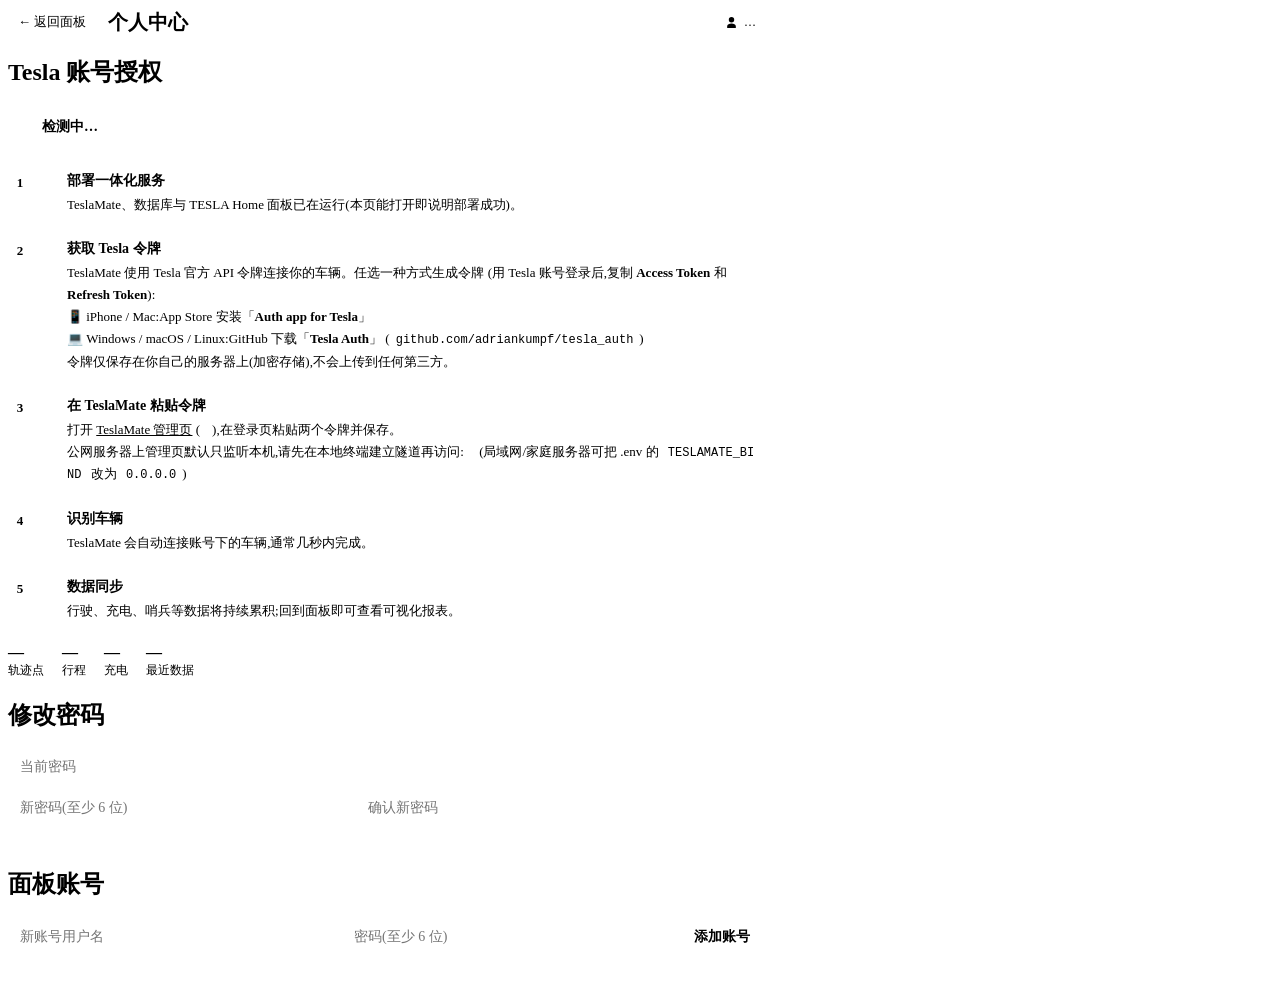
==== app/static/account.html @ b380e8c2 "一体化部署:TeslaMate+面板单 compose 编排、个人中心(Tesla 授权指引+自助改密码)、镜像版本发布 - 根 docker-compose.yml 一体化编排 teslamate/" ====
<!DOCTYPE html>
<html lang="zh-CN" data-theme="dark">
<head>
  <meta charset="utf-8">
  <meta name="viewport" content="width=device-width, initial-scale=1">
  <meta name="theme-color" content="#0d0d0d">
  <title>个人中心 · TESLA Home</title>
  <link rel="stylesheet" href="/style.css">
  <script>document.documentElement.dataset.theme = localStorage.getItem('ttv-theme') || 'dark';</script>
  <style>
    .acct-wrap { max-width: 760px; }
    .acct-header { display: flex; align-items: center; gap: 12px; margin-bottom: 16px; }
    .acct-header h1 { font-size: 20px; margin: 0; font-weight: 600; }
    .acct-back {
      color: var(--text-secondary); text-decoration: none; font-size: 13px;
      border: 1px solid var(--border); border-radius: 8px; padding: 5px 10px;
    }
    .acct-back:hover { color: var(--text-primary); border-color: var(--baseline); }
    .acct-user-chip {
      margin-left: auto; font-size: 12px; color: var(--text-secondary);
      border: 1px solid var(--border); border-radius: 999px; padding: 4px 12px;
      display: inline-flex; align-items: center; gap: 6px;
    }
    .acct-user-chip svg { width: 13px; height: 13px; fill: currentColor; }
    .acct-wrap .card { margin-bottom: 14px; }

    /* Tesla 授权状态横幅 */
    .tesla-banner {
      display: flex; align-items: center; gap: 10px; border-radius: 10px;
      padding: 10px 14px; margin: 8px 0 14px; font-size: 14px; font-weight: 600;
      border: 1px solid var(--border); background: var(--page);
    }
    .tesla-banner .dot { width: 10px; height: 10px; border-radius: 50%; flex: none; }
    .tesla-banner.ok .dot { background: var(--success); box-shadow: 0 0 6px var(--success); }
    .tesla-banner.ok { color: var(--success); }
    .tesla-banner.pending .dot { background: var(--series-4); box-shadow: 0 0 6px var(--series-4); }
    .tesla-banner.pending { color: var(--series-4); }
    .tesla-banner small { font-weight: 400; color: var(--text-muted); margin-left: auto; text-align: right; }

    /* 指引步骤 */
    .steps { list-style: none; margin: 0; padding: 0; counter-reset: step; }
    .steps > li {
      position: relative; padding: 12px 12px 12px 46px; counter-increment: step;
      border-left: 2px solid var(--gridline); margin-left: 13px;
    }
    .steps > li:last-child { border-left-color: transparent; }
    .steps > li::before {
      content: counter(step); position: absolute; left: -14px; top: 10px;
      width: 26px; height: 26px; border-radius: 50%; display: grid; place-items: center;
      font-size: 13px; font-weight: 600; background: var(--surface-1);
      border: 2px solid var(--baseline); color: var(--text-muted);
    }
    .steps > li.done::before {
      content: "✓"; border-color: var(--success); color: #fff;
      background: var(--success);
    }
    .steps > li.done { border-left-color: var(--success); }
    .steps > li.active::before { border-color: var(--series-1); color: var(--series-1); }
    .steps h3 { margin: 0 0 4px; font-size: 14px; font-weight: 600; }
    .steps .desc { font-size: 13px; color: var(--text-secondary); line-height: 1.7; }
    .steps .desc code {
      background: var(--page); border: 1px solid var(--border); border-radius: 5px;
      padding: 1px 6px; font-size: 12px; word-break: break-all;
    }
    .steps .desc a { color: var(--series-1); }
    .step-state { font-size: 12px; color: var(--success); font-weight: 600; }
    .step-state.wait { color: var(--text-muted); font-weight: 400; }

    /* 表单 */
    .form-row { display: flex; gap: 10px; flex-wrap: wrap; margin-top: 8px; }
    .form-row input {
      flex: 1 1 160px; min-width: 0; font: inherit; font-size: 14px;
      color: var(--text-primary); background: var(--page);
      border: 1px solid var(--border); border-radius: 8px; padding: 8px 12px;
    }
    .form-row input:focus { outline: 2px solid var(--series-1); outline-offset: -1px; }
    .btn {
      font: inherit; font-size: 14px; font-weight: 600; cursor: pointer;
      color: #fff; background: var(--seq-blue-500); border: 0; border-radius: 8px;
      padding: 8px 18px;
    }
    .btn:hover { background: var(--seq-blue-600); }
    .btn.ghost {
      color: var(--text-secondary); background: transparent;
      border: 1px solid var(--border);
    }
    .btn.ghost:hover { color: var(--text-primary); border-color: var(--baseline); }
    .btn.danger { background: transparent; color: #d03b3b; border: 1px solid currentColor; padding: 3px 10px; font-size: 12px; }
    .form-msg { font-size: 13px; margin-top: 8px; min-height: 1.2em; }
    .form-msg.err { color: #d03b3b; }
    .form-msg.ok { color: var(--success); }

    /* 账号列表 */
    .user-list { margin: 6px 0 4px; padding: 0; list-style: none; }
    .user-list li {
      display: flex; align-items: center; gap: 10px; padding: 8px 2px;
      border-bottom: 1px solid var(--gridline); font-size: 14px;
    }
    .user-list li:last-child { border-bottom: 0; }
    .user-list .me-tag {
      font-size: 11px; color: var(--series-1); border: 1px solid currentColor;
      border-radius: 4px; padding: 0 5px;
    }
    .user-list .spacer { margin-left: auto; }

    .sync-stats { display: flex; gap: 18px; flex-wrap: wrap; margin-top: 10px; }
    .sync-stats .stat { font-size: 12px; color: var(--text-muted); }
    .sync-stats .stat b { display: block; font-size: 16px; color: var(--text-primary); font-weight: 600; }

    @media (max-width: 600px) {
      .acct-header h1 { font-size: 17px; }
      .tesla-banner { flex-wrap: wrap; }
      .tesla-banner small { margin-left: 0; width: 100%; text-align: left; }
    }
  </style>
</head>
<body>
<div class="wrap acct-wrap">

  <header class="acct-header">
    <a class="acct-back" href="/">← 返回面板</a>
    <h1>个人中心</h1>
    <span class="acct-user-chip" id="acct-user">
      <svg viewBox="0 0 24 24"><path d="M12 12a5 5 0 1 0-5-5 5 5 0 0 0 5 5zm0 2c-4 0-8 2-8 5v3h16v-3c0-3-4-5-8-5z"/></svg>
      <span id="acct-user-name">…</span>
    </span>
  </header>

  <!-- Tesla 账号授权:状态 + 可视化指引 -->
  <section class="card" id="card-tesla">
    <h2>Tesla 账号授权</h2>
    <div class="tesla-banner pending" id="tesla-banner">
      <span class="dot"></span><span id="tesla-banner-text">检测中…</span>
      <small id="tesla-banner-sub"></small>
    </div>

    <ol class="steps" id="guide-steps">
      <li data-step="deployed">
        <h3>部署一体化服务 <span class="step-state" data-state></span></h3>
        <div class="desc">TeslaMate、数据库与 TESLA Home 面板已在运行(本页能打开即说明部署成功)。</div>
      </li>
      <li data-step="token">
        <h3>获取 Tesla 令牌</h3>
        <div class="desc">
          TeslaMate 使用 Tesla 官方 API 令牌连接你的车辆。任选一种方式生成令牌
          (用 Tesla 账号登录后,复制 <b>Access Token</b> 和 <b>Refresh Token</b>):
          <br>📱 iPhone / Mac:App Store 安装「<b>Auth app for Tesla</b>」
          <br>💻 Windows / macOS / Linux:GitHub 下载「<b>Tesla Auth</b>」
          (<code>github.com/adriankumpf/tesla_auth</code>)
          <br><span style="color:var(--text-muted)">令牌仅保存在你自己的服务器上(加密存储),不会上传到任何第三方。</span>
        </div>
      </li>
      <li data-step="authorized">
        <h3>在 TeslaMate 粘贴令牌 <span class="step-state" data-state></span></h3>
        <div class="desc">
          打开 <a id="teslamate-link" href="#" target="_blank" rel="noopener">TeslaMate 管理页</a>
          (<code id="teslamate-url"></code>),在登录页粘贴两个令牌并保存。
          <br><span style="color:var(--text-muted)">公网服务器上管理页默认只监听本机,请先在本地终端建立隧道再访问:
          <code id="ssh-tunnel-cmd"></code>(局域网/家庭服务器可把 .env 的
          <code>TESLAMATE_BIND</code> 改为 <code>0.0.0.0</code>)</span>
        </div>
      </li>
      <li data-step="car">
        <h3>识别车辆 <span class="step-state" data-state></span></h3>
        <div class="desc" id="car-detect-desc">TeslaMate 会自动连接账号下的车辆,通常几秒内完成。</div>
      </li>
      <li data-step="synced">
        <h3>数据同步 <span class="step-state" data-state></span></h3>
        <div class="desc">行驶、充电、哨兵等数据将持续累积;回到面板即可查看可视化报表。</div>
      </li>
    </ol>

    <div class="sync-stats" id="sync-stats" hidden>
      <span class="stat"><b id="stat-positions">—</b>轨迹点</span>
      <span class="stat"><b id="stat-drives">—</b>行程</span>
      <span class="stat"><b id="stat-charges">—</b>充电</span>
      <span class="stat"><b id="stat-last">—</b>最近数据</span>
    </div>
  </section>

  <!-- 修改密码 -->
  <section class="card">
    <h2>修改密码</h2>
    <div class="form-row">
      <input type="password" id="pw-current" placeholder="当前密码" autocomplete="current-password">
    </div>
    <div class="form-row">
      <input type="password" id="pw-new" placeholder="新密码(至少 6 位)" autocomplete="new-password">
      <input type="password" id="pw-new2" placeholder="确认新密码" autocomplete="new-password">
      <button class="btn" id="pw-submit">保存</button>
    </div>
    <div class="form-msg" id="pw-msg"></div>
  </section>

  <!-- 面板账号 -->
  <section class="card">
    <h2>面板账号</h2>
    <ul class="user-list" id="user-list"></ul>
    <div class="form-row">
      <input type="text" id="nu-name" placeholder="新账号用户名" autocomplete="off" maxlength="32">
      <input type="password" id="nu-pass" placeholder="密码(至少 6 位)" autocomplete="new-password">
      <button class="btn ghost" id="nu-submit">添加账号</button>
    </div>
    <div class="form-msg" id="nu-msg"></div>
  </section>

</div>
<script src="/account.js"></script>
</body>
</html>
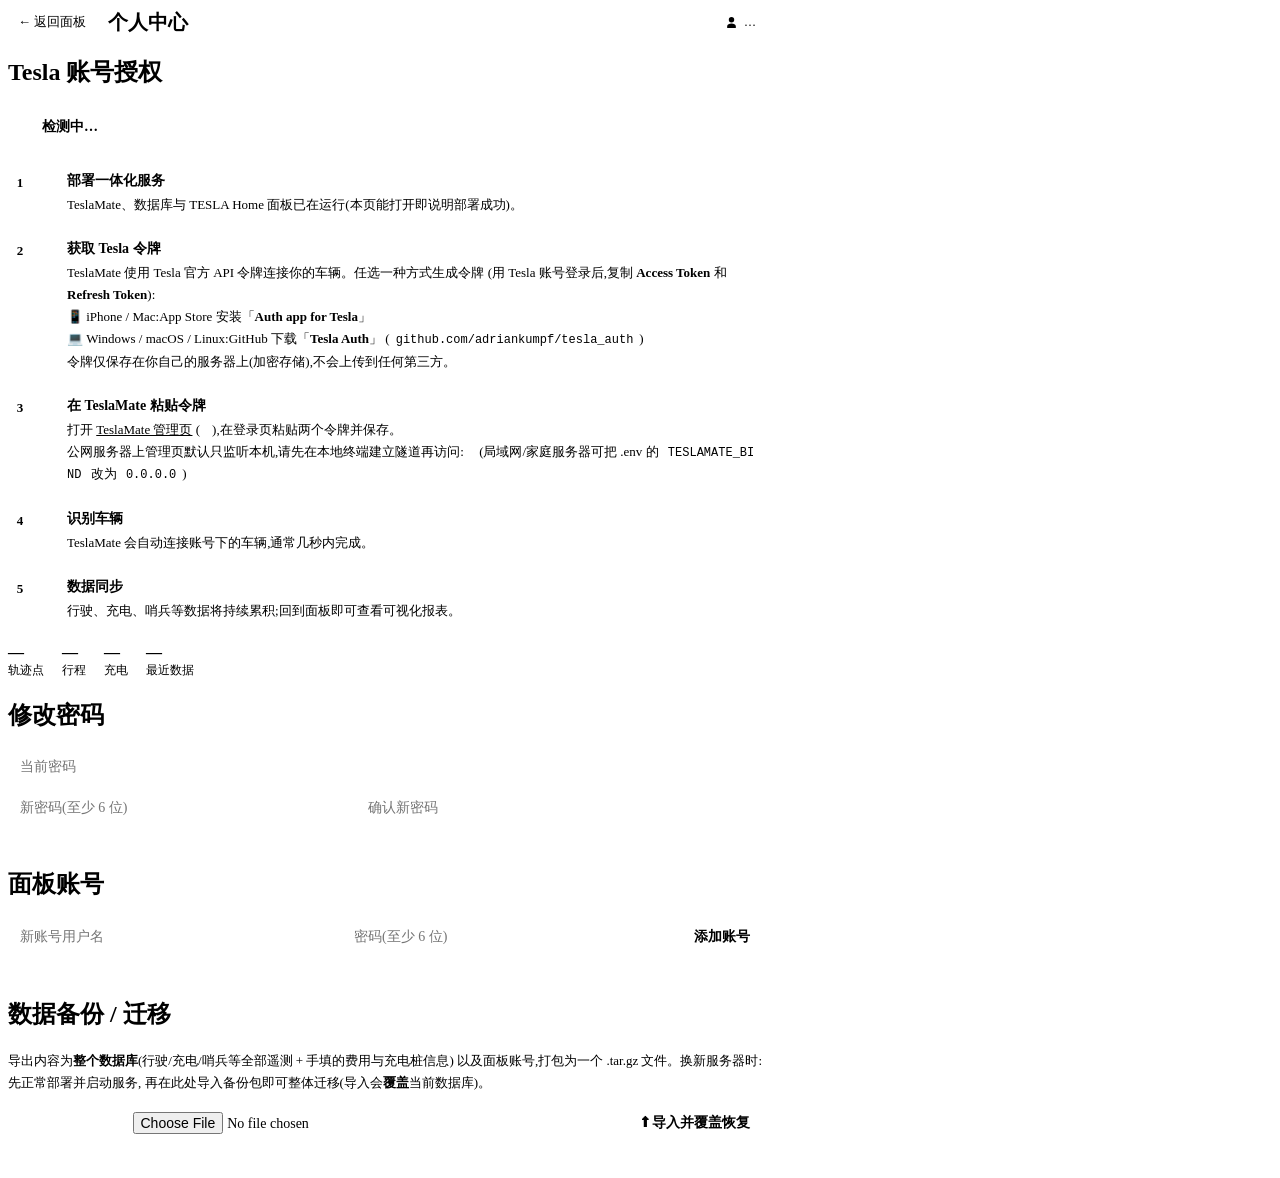
==== commit f5729076: "个人中心新增「数据备份 / 迁移」:数据库一键导出/导入 - 新模块 app/backup.py(独立文件,减少与 main.py 并发改动的冲突面;   main.py 仅加 2 行 include" ====
--- a/app/static/account.html
+++ b/app/static/account.html
@@ -204,6 +204,22 @@
     <div class="form-msg" id="nu-msg"></div>
   </section>
 
+  <!-- 数据备份 / 迁移 -->
+  <section class="card">
+    <h2>数据备份 / 迁移</h2>
+    <p style="font-size:13px;color:var(--text-secondary);line-height:1.7;margin:4px 0 10px">
+      导出内容为<b>整个数据库</b>(行驶/充电/哨兵等全部遥测 + 手填的费用与充电桩信息)
+      以及面板账号,打包为一个 .tar.gz 文件。换新服务器时:先正常部署并启动服务,
+      再在此处导入备份包即可整体迁移(导入会<b>覆盖</b>当前数据库)。
+    </p>
+    <div class="form-row">
+      <button class="btn" id="bk-export">⬇ 导出备份</button>
+      <input type="file" id="bk-file" accept=".gz,.tgz" style="flex:1 1 200px">
+      <button class="btn ghost" id="bk-import">⬆ 导入并覆盖恢复</button>
+    </div>
+    <div class="form-msg" id="bk-msg"></div>
+  </section>
+
 </div>
 <script src="/account.js"></script>
 </body>
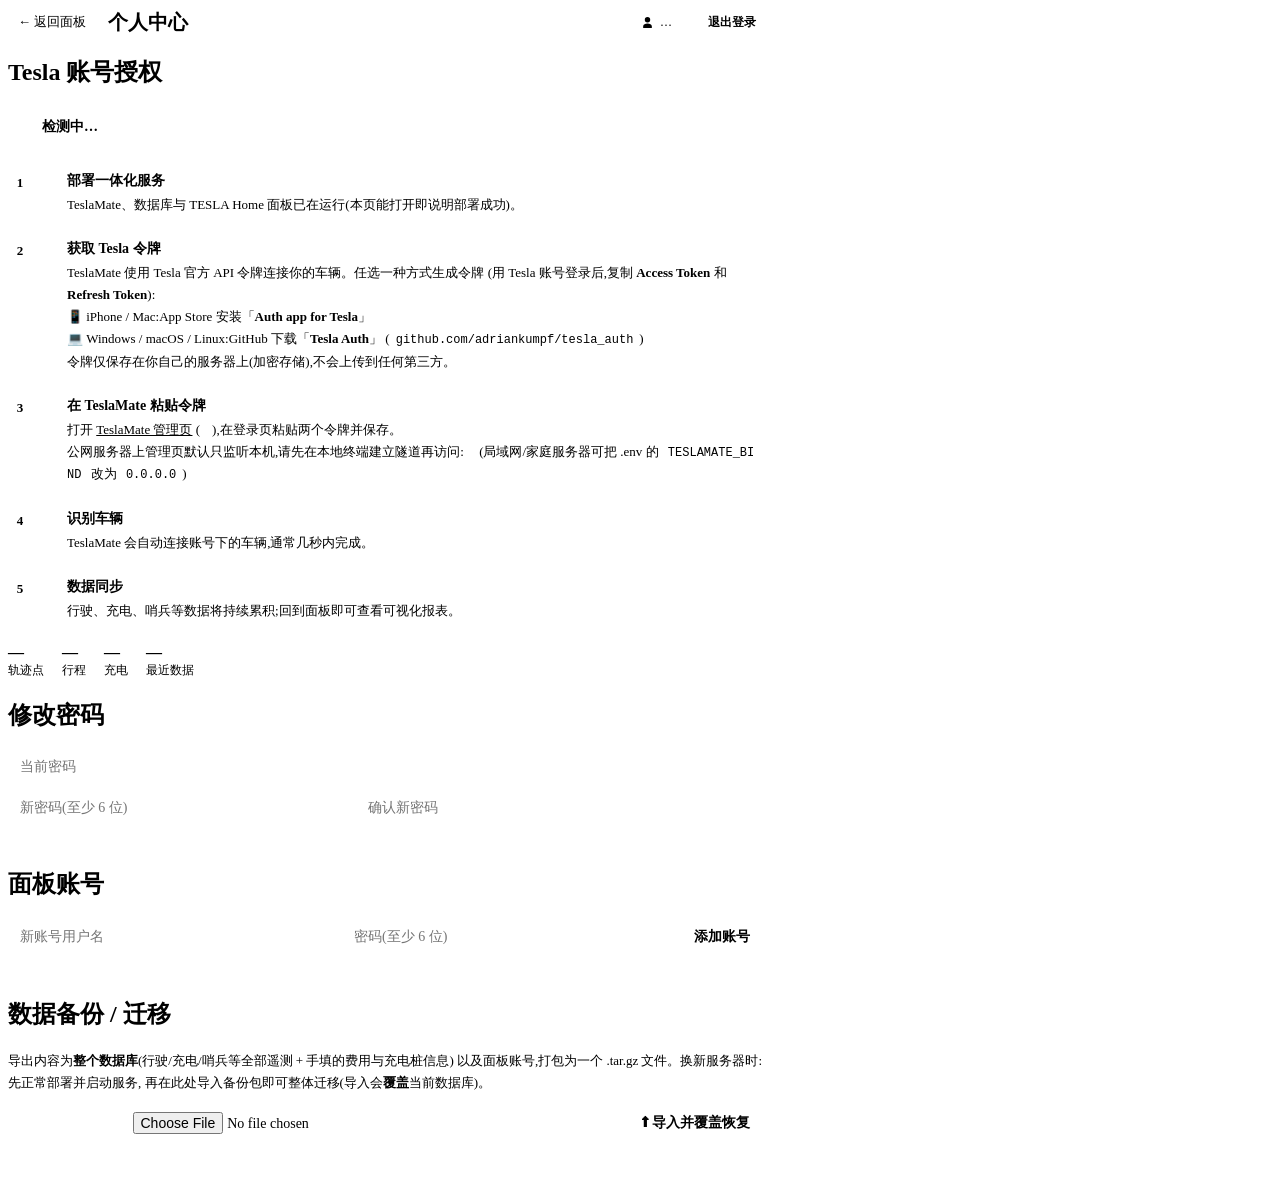
==== commit bd31d536: "Add themed login page with Tesla logo and paginated glass tab navigation Auth: replace the browser-n" ====
--- a/app/static/account.html
+++ b/app/static/account.html
@@ -22,6 +22,7 @@
       display: inline-flex; align-items: center; gap: 6px;
     }
     .acct-user-chip svg { width: 13px; height: 13px; fill: currentColor; }
+    #logout-btn { padding: 4px 12px; font-size: 12px; border-radius: 999px; }
     .acct-wrap .card { margin-bottom: 14px; }
 
     /* Tesla 授权状态横幅 */
@@ -124,6 +125,7 @@
       <svg viewBox="0 0 24 24"><path d="M12 12a5 5 0 1 0-5-5 5 5 0 0 0 5 5zm0 2c-4 0-8 2-8 5v3h16v-3c0-3-4-5-8-5z"/></svg>
       <span id="acct-user-name">…</span>
     </span>
+    <button class="btn ghost" id="logout-btn" type="button">退出登录</button>
   </header>
 
   <!-- Tesla 账号授权:状态 + 可视化指引 -->
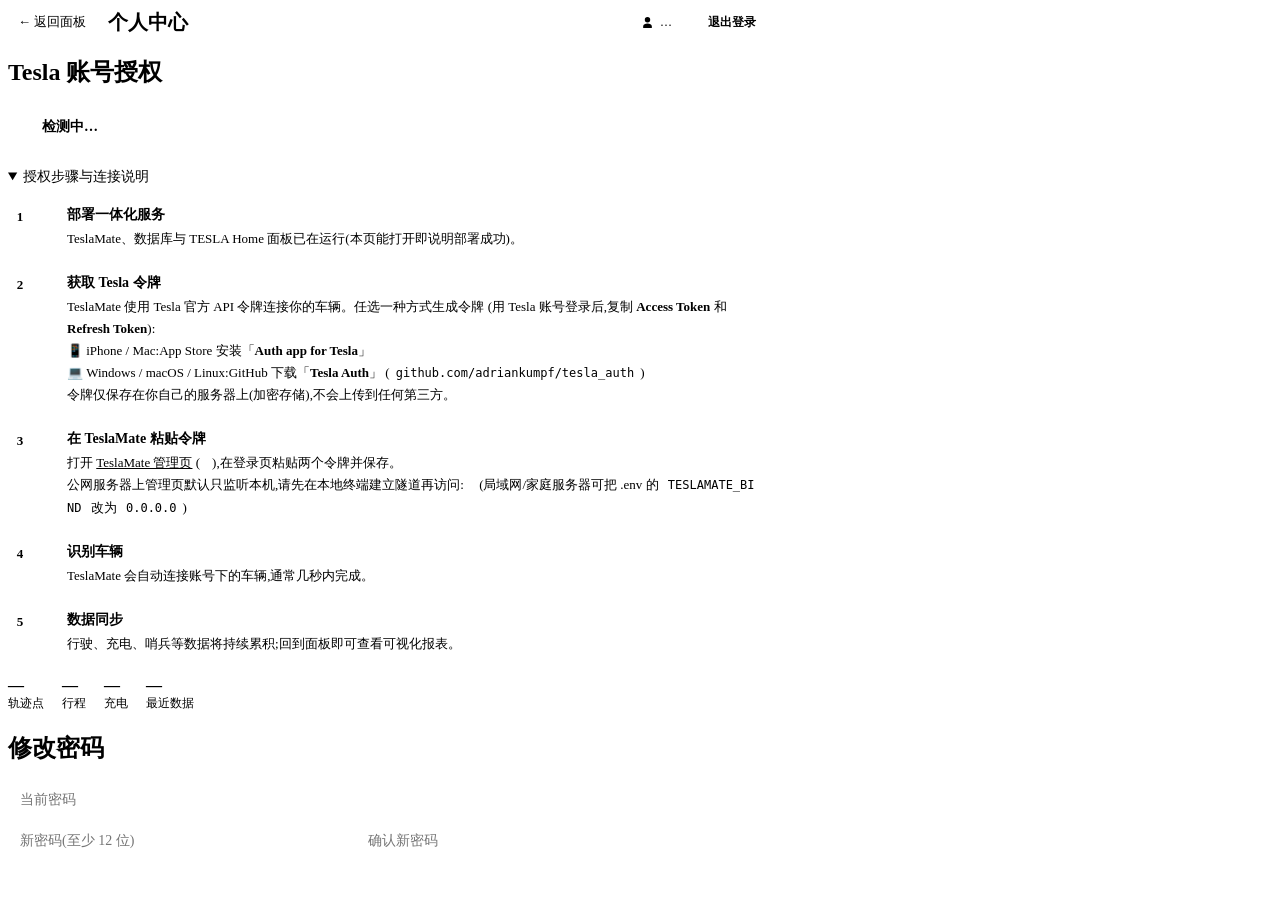
==== commit e4e4f898: "Harden authentication and database access, and improve mobile telemetry UI" ====
--- a/app/static/account.html
+++ b/app/static/account.html
@@ -6,7 +6,7 @@
   <meta name="theme-color" content="#0d0d0d">
   <title>个人中心 · TESLA Home</title>
   <link rel="stylesheet" href="/style.css">
-  <script>document.documentElement.dataset.theme = localStorage.getItem('ttv-theme') || 'dark';</script>
+  <script src="/theme.js"></script>
   <style>
     .acct-wrap { max-width: 760px; }
     .acct-header { display: flex; align-items: center; gap: 12px; margin-bottom: 16px; }
@@ -91,6 +91,9 @@
     .form-msg.err { color: #d03b3b; }
     .form-msg.ok { color: var(--success); }
 
+    select { font: inherit; color: var(--text-primary); background: var(--page); padding: 8px; border: 1px solid var(--border); border-radius: 8px; }
+    summary { cursor: pointer; padding: 8px 0; font-size: 14px; }
+
     /* 账号列表 */
     .user-list { margin: 6px 0 4px; padding: 0; list-style: none; }
     .user-list li {
@@ -109,7 +112,12 @@
     .sync-stats .stat b { display: block; font-size: 16px; color: var(--text-primary); font-weight: 600; }
 
     @media (max-width: 600px) {
-      .acct-header h1 { font-size: 17px; }
+      .acct-header { display: grid; grid-template-columns: 1fr auto; gap: 12px; }
+      .acct-header h1 { font-size: 20px; grid-row: 1; grid-column: 2; white-space: nowrap; }
+      .acct-back { justify-self: start; white-space: nowrap; }
+      .acct-user-chip { margin-left: 0; justify-self: start; max-width: 100%; overflow-wrap: anywhere; }
+      #logout-btn { white-space: nowrap; min-height: 40px; }
+
       .tesla-banner { flex-wrap: wrap; }
       .tesla-banner small { margin-left: 0; width: 100%; text-align: left; }
     }
@@ -136,6 +144,7 @@
       <small id="tesla-banner-sub"></small>
     </div>
 
+    <details id="authorization-guide" open><summary>授权步骤与连接说明</summary>
     <ol class="steps" id="guide-steps">
       <li data-step="deployed">
         <h3>部署一体化服务 <span class="step-state" data-state></span></h3>
@@ -170,7 +179,7 @@
         <h3>数据同步 <span class="step-state" data-state></span></h3>
         <div class="desc">行驶、充电、哨兵等数据将持续累积;回到面板即可查看可视化报表。</div>
       </li>
-    </ol>
+    </ol></details>
 
     <div class="sync-stats" id="sync-stats" hidden>
       <span class="stat"><b id="stat-positions">—</b>轨迹点</span>
@@ -187,7 +196,7 @@
       <input type="password" id="pw-current" placeholder="当前密码" autocomplete="current-password">
     </div>
     <div class="form-row">
-      <input type="password" id="pw-new" placeholder="新密码(至少 6 位)" autocomplete="new-password">
+      <input type="password" id="pw-new" placeholder="新密码(至少 12 位)" autocomplete="new-password">
       <input type="password" id="pw-new2" placeholder="确认新密码" autocomplete="new-password">
       <button class="btn" id="pw-submit">保存</button>
     </div>
@@ -195,31 +204,28 @@
   </section>
 
   <!-- 面板账号 -->
-  <section class="card">
+  <section class="card" id="account-admin" hidden>
     <h2>面板账号</h2>
     <ul class="user-list" id="user-list"></ul>
     <div class="form-row">
       <input type="text" id="nu-name" placeholder="新账号用户名" autocomplete="off" maxlength="32">
-      <input type="password" id="nu-pass" placeholder="密码(至少 6 位)" autocomplete="new-password">
+      <input type="password" id="nu-pass" placeholder="密码(至少 12 位)" autocomplete="new-password">
+      <label>权限 <select id="nu-role"><option value="viewer">只读</option><option value="admin">管理员</option></select></label>
       <button class="btn ghost" id="nu-submit">添加账号</button>
     </div>
     <div class="form-msg" id="nu-msg"></div>
   </section>
 
-  <!-- 数据备份 / 迁移 -->
-  <section class="card">
+  <section class="card" id="backup-admin" hidden>
     <h2>数据备份 / 迁移</h2>
-    <p style="font-size:13px;color:var(--text-secondary);line-height:1.7;margin:4px 0 10px">
-      导出内容为<b>整个数据库</b>(行驶/充电/哨兵等全部遥测 + 手填的费用与充电桩信息)
-      以及面板账号,打包为一个 .tar.gz 文件。换新服务器时:先正常部署并启动服务,
-      再在此处导入备份包即可整体迁移(导入会<b>覆盖</b>当前数据库)。
-    </p>
-    <div class="form-row">
-      <button class="btn" id="bk-export">⬇ 导出备份</button>
-      <input type="file" id="bk-file" accept=".gz,.tgz" style="flex:1 1 200px">
-      <button class="btn ghost" id="bk-import">⬆ 导入并覆盖恢复</button>
-    </div>
-    <div class="form-msg" id="bk-msg"></div>
+    <p class="data-note">备份含完整行程、位置与面板账号，请妥善保管。导出前需再次输入当前密码。</p>
+    <div class="form-row">
+      <input type="password" id="bk-password" placeholder="当前密码" aria-label="确认导出密码" autocomplete="current-password">
+      <button class="btn" id="bk-export">导出备份</button>
+    </div>
+    <div class="form-msg" id="bk-msg" role="status"></div>
+    <p class="data-note">恢复需要在服务器维护期间执行。换新服务器时须安全保留原 TeslaMate 加密密钥，或重新授权 Tesla；普通备份不包含该密钥。</p>
+    <a href="https://github.com/Savior2016/teslamate-visualizer/blob/main/docs/MAINTENANCE.md" target="_blank" rel="noopener">备份与恢复说明</a>
   </section>
 
 </div>
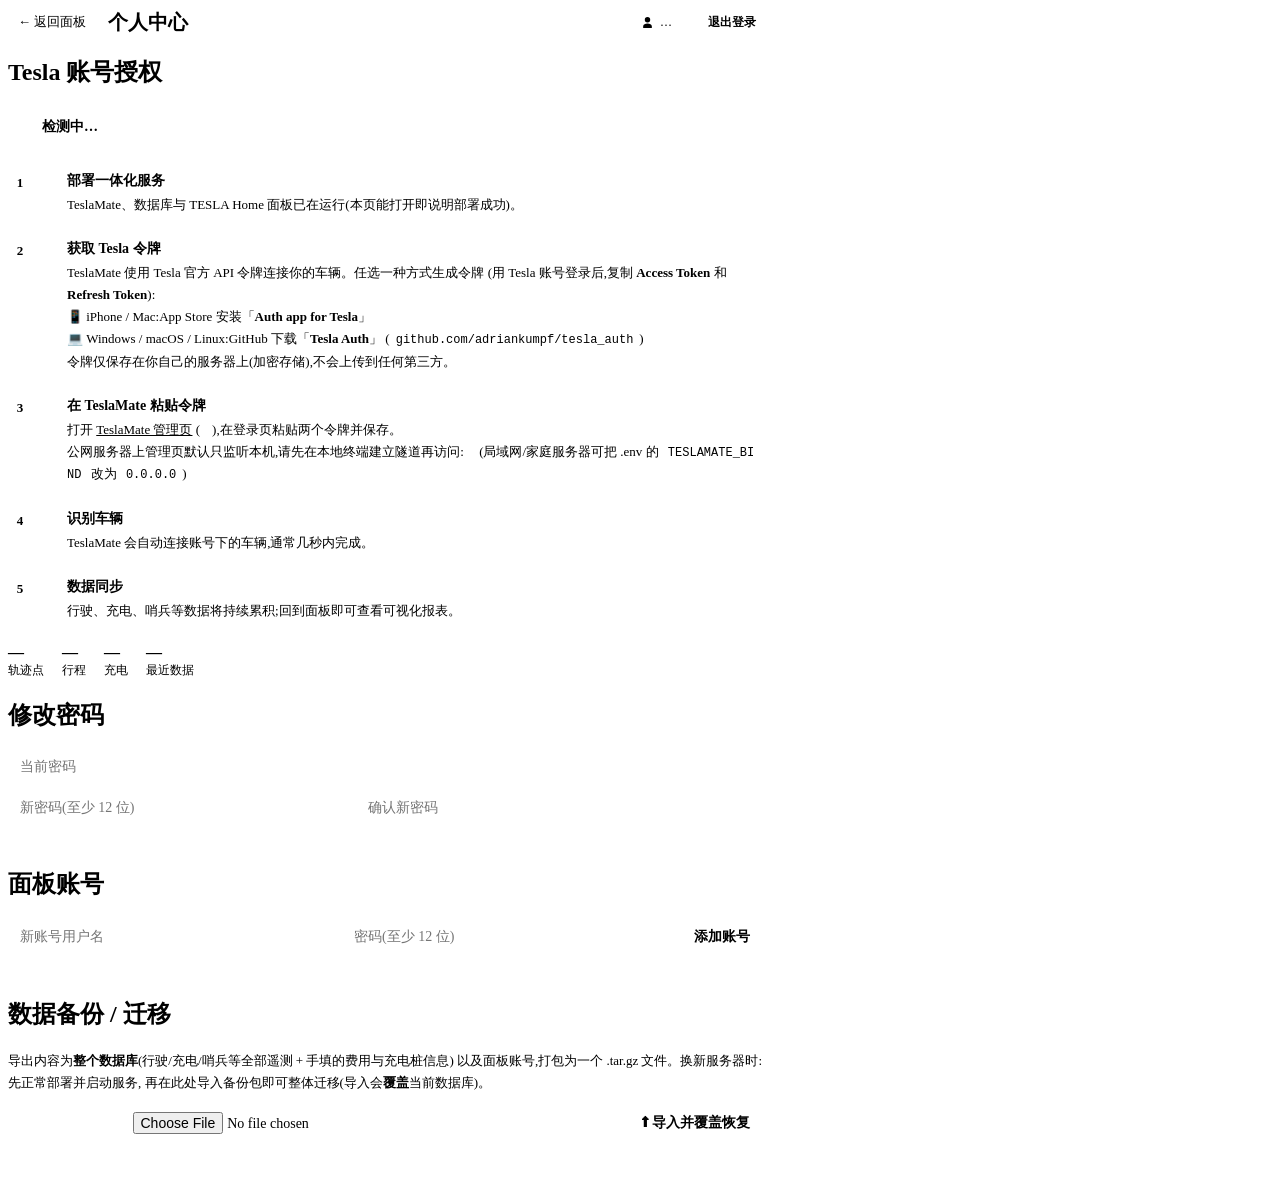
==== commit 550cda02: "Restore September 2 UI while retaining backend security protections" ====
--- a/app/static/account.html
+++ b/app/static/account.html
@@ -91,9 +91,6 @@
     .form-msg.err { color: #d03b3b; }
     .form-msg.ok { color: var(--success); }
 
-    select { font: inherit; color: var(--text-primary); background: var(--page); padding: 8px; border: 1px solid var(--border); border-radius: 8px; }
-    summary { cursor: pointer; padding: 8px 0; font-size: 14px; }
-
     /* 账号列表 */
     .user-list { margin: 6px 0 4px; padding: 0; list-style: none; }
     .user-list li {
@@ -112,12 +109,7 @@
     .sync-stats .stat b { display: block; font-size: 16px; color: var(--text-primary); font-weight: 600; }
 
     @media (max-width: 600px) {
-      .acct-header { display: grid; grid-template-columns: 1fr auto; gap: 12px; }
-      .acct-header h1 { font-size: 20px; grid-row: 1; grid-column: 2; white-space: nowrap; }
-      .acct-back { justify-self: start; white-space: nowrap; }
-      .acct-user-chip { margin-left: 0; justify-self: start; max-width: 100%; overflow-wrap: anywhere; }
-      #logout-btn { white-space: nowrap; min-height: 40px; }
-
+      .acct-header h1 { font-size: 17px; }
       .tesla-banner { flex-wrap: wrap; }
       .tesla-banner small { margin-left: 0; width: 100%; text-align: left; }
     }
@@ -144,7 +136,6 @@
       <small id="tesla-banner-sub"></small>
     </div>
 
-    <details id="authorization-guide" open><summary>授权步骤与连接说明</summary>
     <ol class="steps" id="guide-steps">
       <li data-step="deployed">
         <h3>部署一体化服务 <span class="step-state" data-state></span></h3>
@@ -179,7 +170,7 @@
         <h3>数据同步 <span class="step-state" data-state></span></h3>
         <div class="desc">行驶、充电、哨兵等数据将持续累积;回到面板即可查看可视化报表。</div>
       </li>
-    </ol></details>
+    </ol>
 
     <div class="sync-stats" id="sync-stats" hidden>
       <span class="stat"><b id="stat-positions">—</b>轨迹点</span>
@@ -204,28 +195,31 @@
   </section>
 
   <!-- 面板账号 -->
-  <section class="card" id="account-admin" hidden>
+  <section class="card">
     <h2>面板账号</h2>
     <ul class="user-list" id="user-list"></ul>
     <div class="form-row">
       <input type="text" id="nu-name" placeholder="新账号用户名" autocomplete="off" maxlength="32">
       <input type="password" id="nu-pass" placeholder="密码(至少 12 位)" autocomplete="new-password">
-      <label>权限 <select id="nu-role"><option value="viewer">只读</option><option value="admin">管理员</option></select></label>
       <button class="btn ghost" id="nu-submit">添加账号</button>
     </div>
     <div class="form-msg" id="nu-msg"></div>
   </section>
 
-  <section class="card" id="backup-admin" hidden>
+  <!-- 数据备份 / 迁移 -->
+  <section class="card">
     <h2>数据备份 / 迁移</h2>
-    <p class="data-note">备份含完整行程、位置与面板账号，请妥善保管。导出前需再次输入当前密码。</p>
-    <div class="form-row">
-      <input type="password" id="bk-password" placeholder="当前密码" aria-label="确认导出密码" autocomplete="current-password">
-      <button class="btn" id="bk-export">导出备份</button>
-    </div>
-    <div class="form-msg" id="bk-msg" role="status"></div>
-    <p class="data-note">恢复需要在服务器维护期间执行。换新服务器时须安全保留原 TeslaMate 加密密钥，或重新授权 Tesla；普通备份不包含该密钥。</p>
-    <a href="https://github.com/Savior2016/teslamate-visualizer/blob/main/docs/MAINTENANCE.md" target="_blank" rel="noopener">备份与恢复说明</a>
+    <p style="font-size:13px;color:var(--text-secondary);line-height:1.7;margin:4px 0 10px">
+      导出内容为<b>整个数据库</b>(行驶/充电/哨兵等全部遥测 + 手填的费用与充电桩信息)
+      以及面板账号,打包为一个 .tar.gz 文件。换新服务器时:先正常部署并启动服务,
+      再在此处导入备份包即可整体迁移(导入会<b>覆盖</b>当前数据库)。
+    </p>
+    <div class="form-row">
+      <button class="btn" id="bk-export">⬇ 导出备份</button>
+      <input type="file" id="bk-file" accept=".gz,.tgz" style="flex:1 1 200px">
+      <button class="btn ghost" id="bk-import">⬆ 导入并覆盖恢复</button>
+    </div>
+    <div class="form-msg" id="bk-msg"></div>
   </section>
 
 </div>
